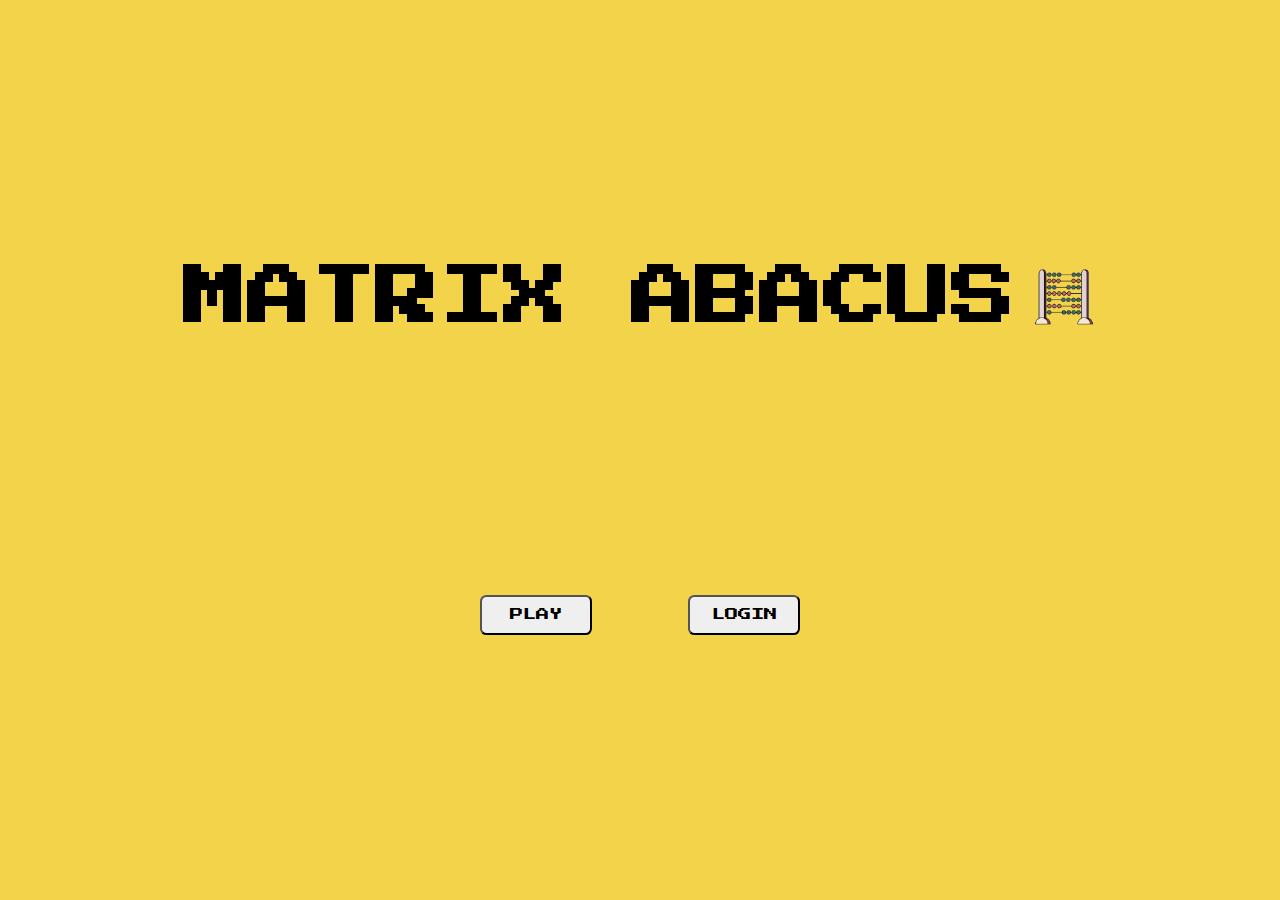
==== src/main/resources/static/index.html @ 40a65880 "feat: add backend kotlin-spring and gradle structure, refactor old frontend structure" ====
<!DOCTYPE html>
<html lang="en">
<head>
    <meta charset="UTF-8">
    <meta http-equiv="X-UA-Compatible" content="IE=edge">
    <meta name="viewport" content="width=device-width, initial-scale=1.0">
    <link rel="shortcut icon" href="assets/imgs/favicon.ico" type="image/x-icon">
    <link rel="stylesheet" href="style/index.css">
    <title>Matrix Abacus</title>
</head>
<body>
        <main>
            <div class="main-title">
                <h1>MATRIX ABACUS</h1>
                <img src="assets/imgs/abacus-gif.gif" alt="Gif of abacus calculating" id="abacus-gif">
            </div>

            <div class="buttons">
                <a href="playground">
                    <button>PLAY</button>
                </a>
                <a href="login">
                    <button>LOGIN</button>
                </a>
            </div>
        </main>
</body>
</html>
---- src/main/resources/static/style/index.css ----
@import url(imports.css);

html, body {
    height: 100vh;
    width: 100vw;
}

main {
    height: 100%;
    width: 100%;

    display: flex;
    justify-content: space-evenly;
    align-items: center;
    flex-direction: column;

    background-color: var(--primary-color);
}

.main-title {
    width: 100%;

    display: flex;
    justify-content: center;
    align-items: center;
    gap: 1rem;
}

.buttons {
    width: 100%;

    display: flex;
    justify-content: center;
    align-items: center;
    gap: 6rem;
}

button {
    height: 2.5rem;
    width: 7rem;
}
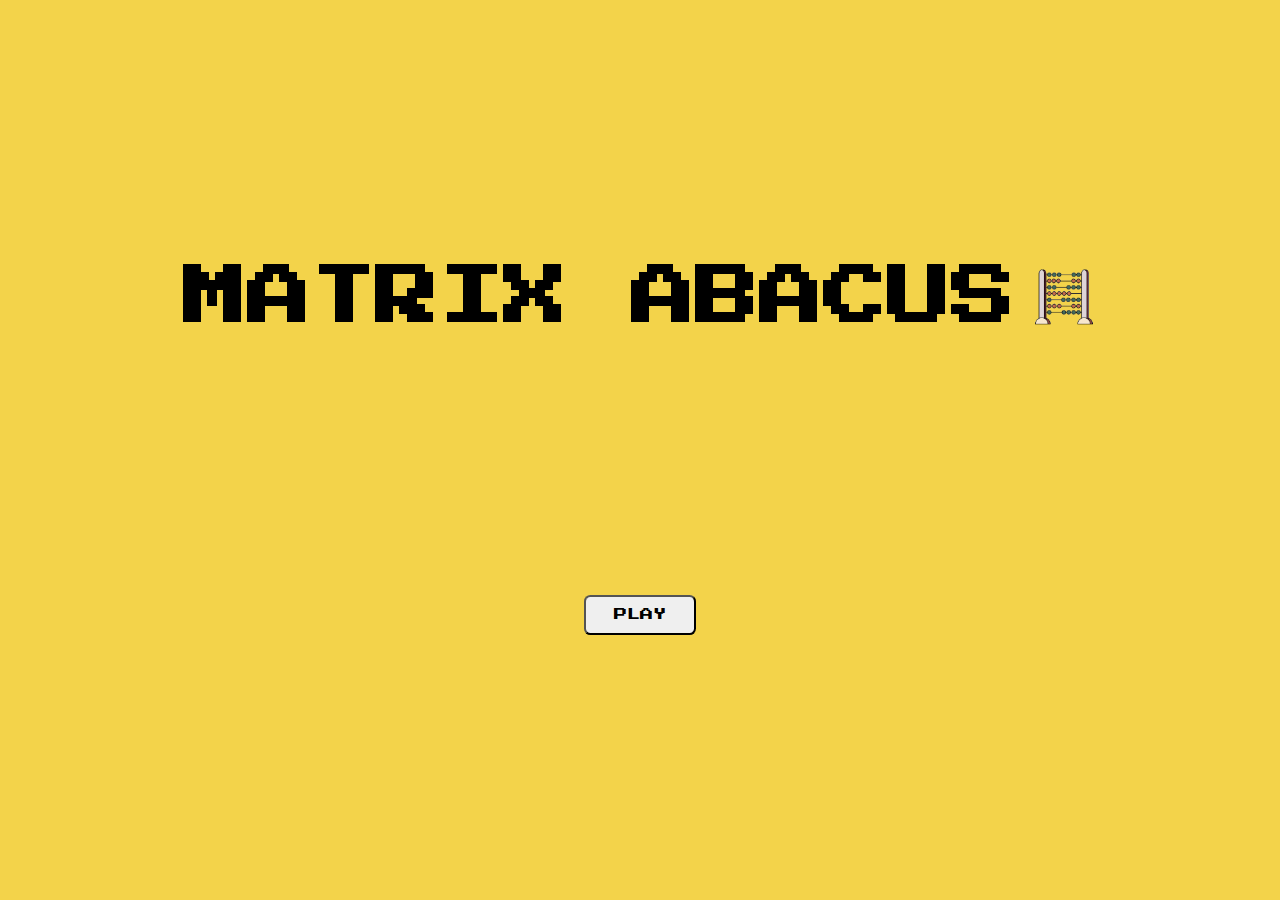
==== commit 368a06d6: "add config and implement most of auth user logic" ====
--- a/src/main/resources/static/index.html
+++ b/src/main/resources/static/index.html
@@ -19,9 +19,6 @@
                 <a href="playground">
                     <button>PLAY</button>
                 </a>
-                <a href="login">
-                    <button>LOGIN</button>
-                </a>
             </div>
         </main>
 </body>
